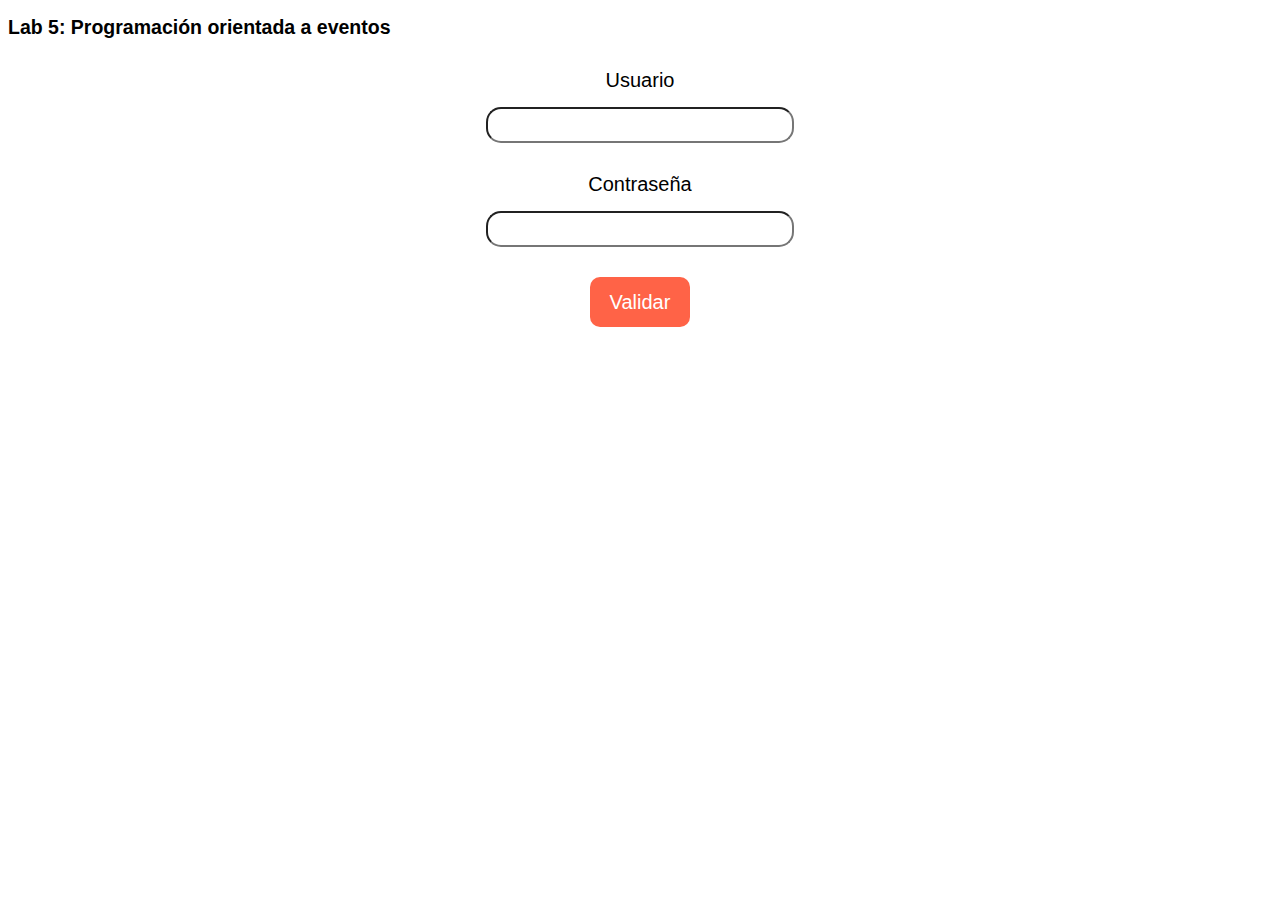
==== Lab5/index.html @ 790ef098 "Parte 1" ====
<!DOCTYPE html>
<html lang="en">
<head>
    <meta charset="UTF-8">
    <title>Lab 5</title>
    
    <link rel = "stylesheet" type="text/css" href="style.css">
</head>
<body>
  <h2>Lab 5: Programación orientada a eventos</h2>
   
   <form>
       <div id = "user_div">
          <label for= "usuario">Usuario</label>
           <input type = "text" name = "usuario" id = "usuario">
       </div>
       <div id = "user_pass">
           <label  for = "pass">Contraseña</label>
           <input type = "password" name = "pass" id = "pass">
           
       </div>
       <div id = "sub">
           <button type = "submit">Validar</button>
       </div>
   </form>
   
   <script href = "script.js"></script>
</body>
</html>
---- Lab5/style.css ----
body{
    font: 13px Arial, Helvetica, sans-serif;;
}

#user_pass, #user_div{
    text-align: center;
    margin:30px;
    font-size: 20px;
}

label{
    display: block;
    margin: 0 0 15px 0;
}

input{
    width: 300px;
    height: 30px;
    font-size: 20px;
    border-radius: 15px;
    border-collapse: collapse;
}

#sub{
    text-align: center;
}

button{
    width: 100px;
    height: 50px;
    font-size: 20px;
    border-radius: 10px;
    border-style: none;
    background-color: tomato;
    color: white;
}

button:hover{
    background-color: orangered;
    cursor: pointer;
}
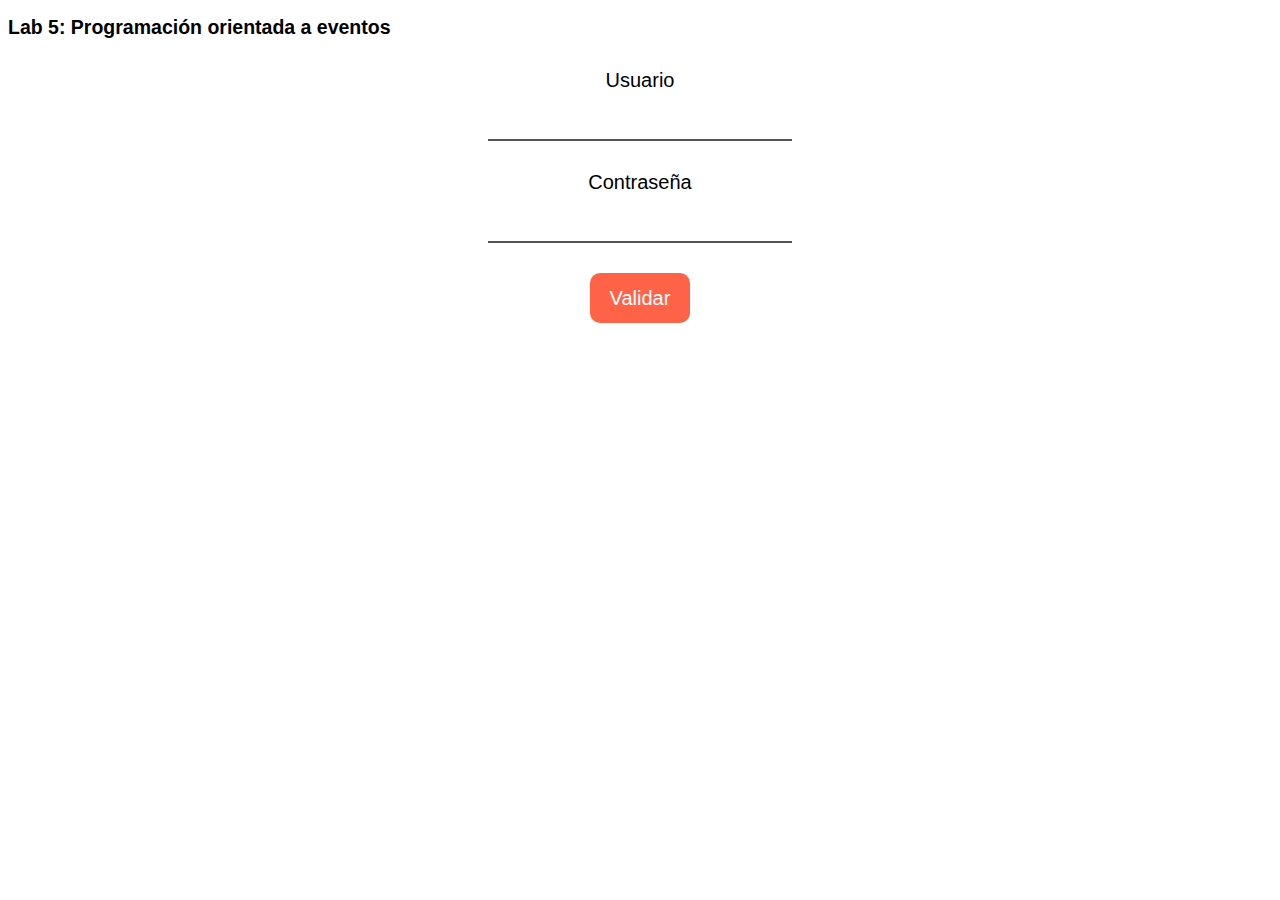
==== commit deee673b: "Prueba branch y update prb 1" ====
--- a/Lab5/index.html
+++ b/Lab5/index.html
@@ -20,7 +20,7 @@
            
        </div>
        <div id = "sub">
-           <button type = "submit">Validar</button>
+           <button type = "submit" onclick="validar()">Validar</button>
        </div>
    </form>
    
--- a/Lab5/style.css
+++ b/Lab5/style.css
@@ -16,9 +16,12 @@
 input{
     width: 300px;
     height: 30px;
-    font-size: 20px;
-    border-radius: 15px;
-    border-collapse: collapse;
+    font-size: 25px;
+    font-size-adjust: auto;
+    /*border-radius: 15px;*/
+    outline: 0;
+    border-width: 0 0 2px;
+    border-color: black;
 }
 
 #sub{
@@ -33,6 +36,7 @@
     border-style: none;
     background-color: tomato;
     color: white;
+    
 }
 
 button:hover{
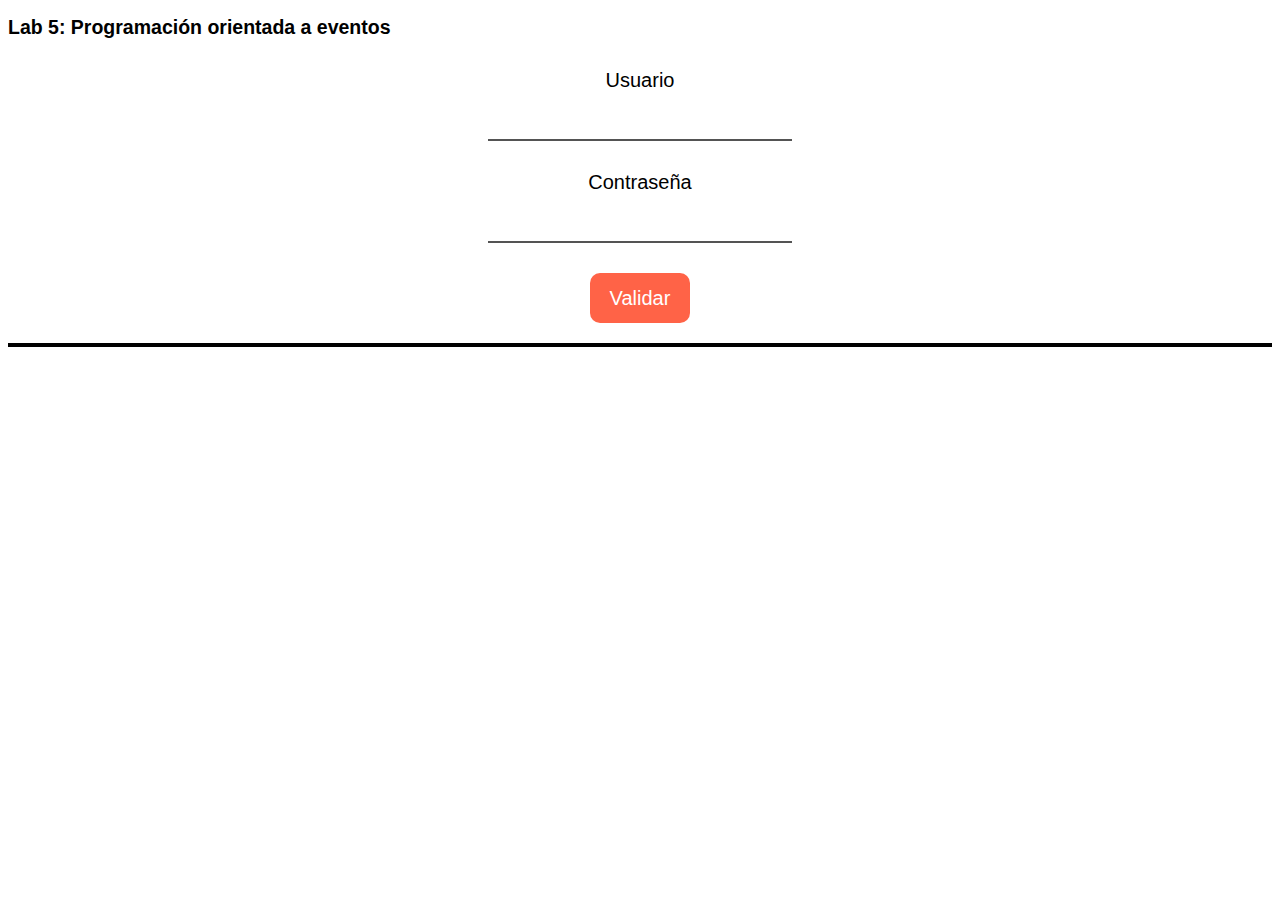
==== commit fc12230b: "Parte 1 completa" ====
--- a/Lab5/index.html
+++ b/Lab5/index.html
@@ -20,10 +20,12 @@
            
        </div>
        <div id = "sub">
-           <button type = "submit" onclick="validar()">Validar</button>
+           <button onclick= " validar()" >Validar</button>
        </div>
    </form>
+   <hr>
    
-   <script href = "script.js"></script>
+   
+    <script type = "text/javascript" src = "script.js"></script>
 </body>
 </html>--- a/Lab5/style.css
+++ b/Lab5/style.css
@@ -39,7 +39,18 @@
     
 }
 
+hr{
+    margin-top: 20px;
+    border: 2px solid black;
+}
+
+
+
 button:hover{
     background-color: orangered;
     cursor: pointer;
+}
+
+hr{
+    color: black;
 }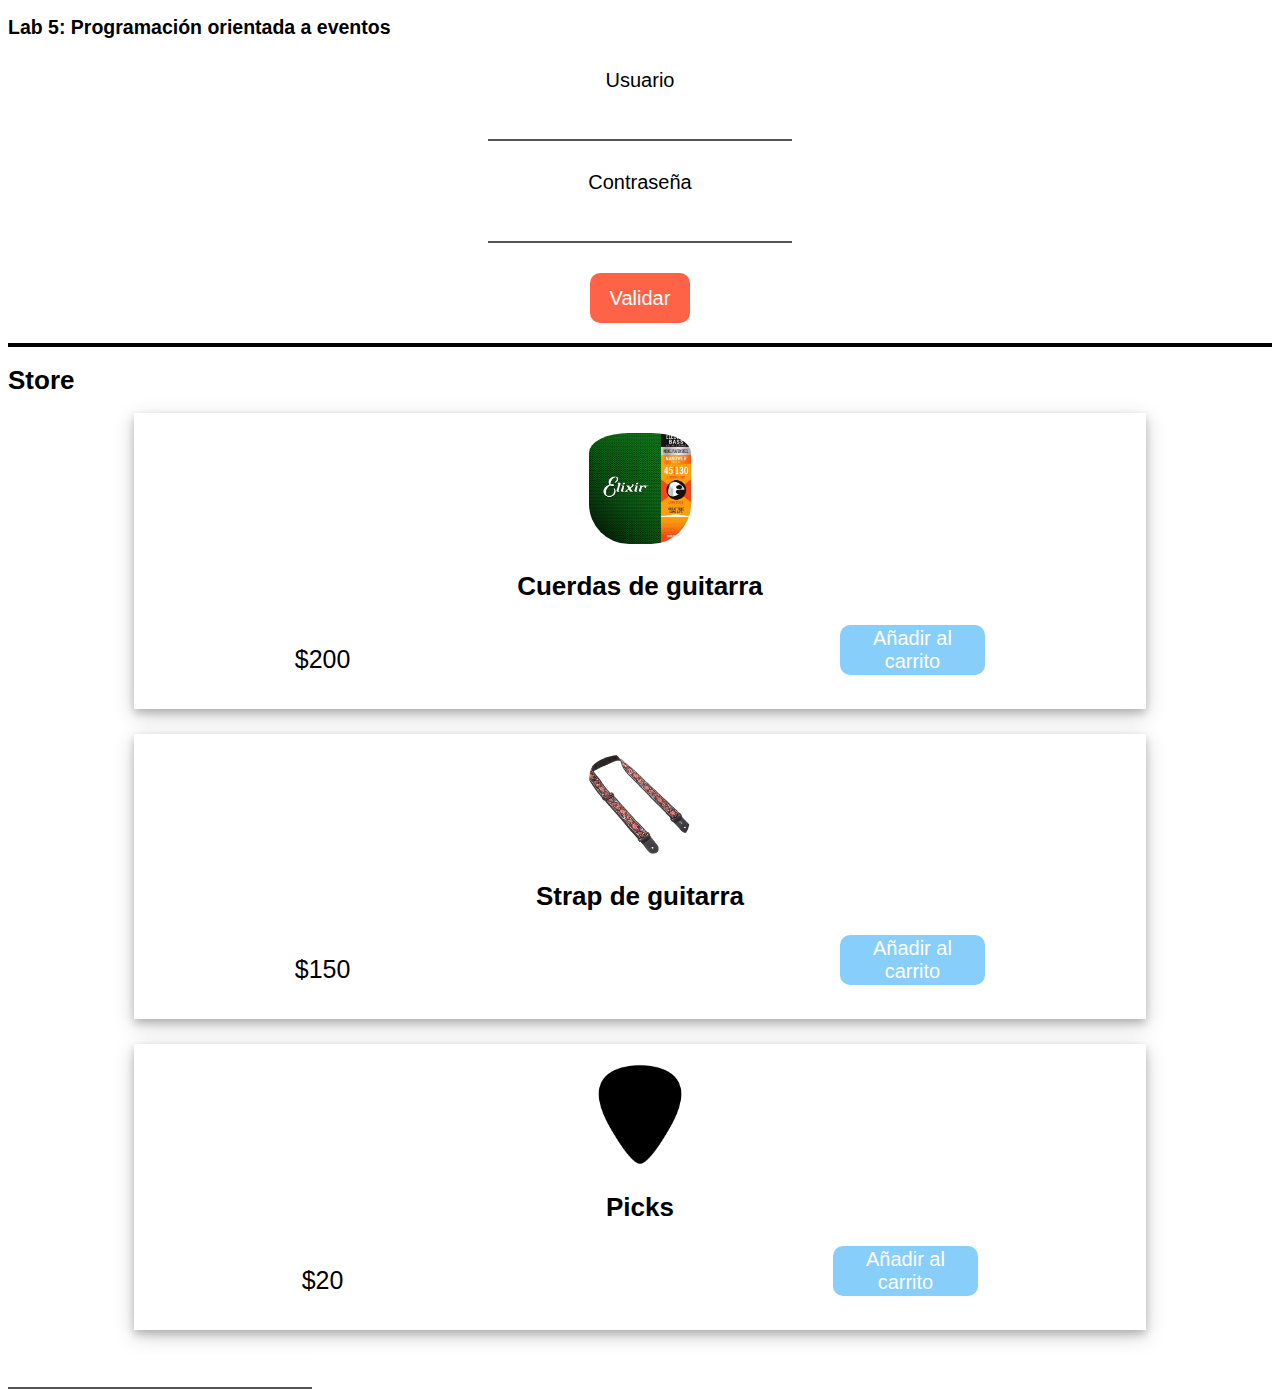
==== commit 18aa7014: "HTML y CSS parte 2" ====
--- a/Lab5/index.html
+++ b/Lab5/index.html
@@ -25,7 +25,48 @@
    </form>
    <hr>
    
+   <h1>Store</h1>
+   
+   
+   
+   <section id = "catalogo">
+       <div class = "bcont">
+           <img src = "img/elixir.jpg">
+           <div class = "scont">
+               <h1 class = "producto">Cuerdas de guitarra</h1>
+               <p class = "price">$200 </p>
+               <button id= "pd1" class = "add" onclick = "opt1">Añadir al carrito</button>
+           </div>
+        </div>
+       
+       
+       
+       <div class = "bcont">
+           <img src = "img/strap.jpg">
+           <div class = "scont">
+               <h1 class = "producto">Strap de guitarra</h1>
+               <p class = "price">$150</p>
+               <button id= "pd2" class = "add" onclick="opt2">Añadir al carrito</button>
+           </div>
+       </div>
+       
+       
+       <article class = "bcont">
+           <img src = "img/pick.png">
+           
+              <div class = "scont">
+               <h1>Picks</h1>
+               <p class = "price">$20 </p>
+               <button id= "pd3" class = "add" onclick = "opt3">Añadir al carrito</button>
+           </div>
+       </article>
+    </section>
+    <div id = "carrito">
+        <input type="number">
+        
+    </div>        
    
     <script type = "text/javascript" src = "script.js"></script>
+    <script type = "text/javascript" src = "store.js"></script>
 </body>
 </html>--- a/Lab5/style.css
+++ b/Lab5/style.css
@@ -1,5 +1,5 @@
 body{
-    font: 13px Arial, Helvetica, sans-serif;;
+    font: 13px Arial, Helvetica, sans-serif;
 }
 
 #user_pass, #user_div{
@@ -53,4 +53,184 @@
 
 hr{
     color: black;
-}+}
+
+
+
+img {
+    border-radius: 40px;
+    display: block;
+    margin-left: auto;
+    margin-right: auto;
+    width: 10%;
+    padding-top: 20px;
+}
+
+/*.producto{
+    font: 20px Arial, Helvetica, sans-serif;
+    font-kerning: normal;
+}*/
+
+.price{
+    display: inline-block;
+    font: 25px Arial, Helvetica, sans-serif;
+    color: black;
+    
+}
+
+.add{
+    width:15%;
+    background-color: lightskyblue;
+    color:white;
+    display: inline-block;
+    margin-left: 50%;
+    margin-right: 0;  
+}
+
+.add:hover{
+    background-color: lightseagreen;
+}
+
+.bcont{
+     display: block;
+    margin-left: auto;
+    margin-right: auto;
+    width: 80%;
+    background-color: white;
+    box-shadow: 0 4px 8px 0 rgba(0, 0, 0, 0.2), 0 6px 20px 0 rgba(0, 0, 0, 0.19);
+    margin-bottom: 25px;
+}
+
+.scont{
+     text-align: center;
+  padding: 10px 20px;
+}
+
+/*---------------------------------------------------------*/
+
+.cart-header {
+    font-weight: bold;
+    font-size: 1.25em;
+    color: #333;
+}
+
+.cart-column {
+    display: flex;
+    align-items: center;
+    border-bottom: 1px solid black;
+    margin-right: 1.5em;
+    padding-bottom: 10px;
+    margin-top: 10px;
+}
+
+.cart-row {
+    display: flex;
+}
+
+.cart-item {
+    width: 45%;
+}
+
+.cart-price {
+    width: 20%;
+    font-size: 1.2em;
+    color: #333;
+}
+
+.cart-quantity {
+    width: 35%;
+}
+
+.cart-item-title {
+    color: #333;
+    margin-left: .5em;
+    font-size: 1.2em;
+}
+
+.cart-item-image {
+    width: 75px;
+    height: auto;
+    border-radius: 10px;
+}
+
+.btn-danger {
+    color: white;
+    background-color: #EB5757;
+    border: none;
+    border-radius: .3em;
+    font-weight: bold;
+}
+
+.btn-danger:hover {
+    background-color: #CC4C4C;
+}
+
+.cart-quantity-input {
+    height: 34px;
+    width: 50px;
+    border-radius: 5px;
+    border: 1px solid #56CCF2;
+    background-color: #eee;
+    color: #333;
+    padding: 0;
+    text-align: center;
+    font-size: 1.2em;
+    margin-right: 25px;
+}
+
+.cart-row:last-child {
+    border-bottom: 1px solid black;
+}
+
+.cart-row:last-child .cart-column {
+    border: none;
+}
+
+.cart-total {
+    text-align: end;
+    margin-top: 10px;
+    margin-right: 10px;
+}
+
+.cart-total-title {
+    font-weight: bold;
+    font-size: 1.5em;
+    color: black;
+    margin-right: 20px;
+}
+
+.cart-total-price {
+    color: #333;
+    font-size: 1.1em;
+}
+
+.btn-purchase {
+    display: block;
+    margin: 40px auto 80px auto;
+    font-size: 1.75em;
+    width: 200px;
+}
+
+
+
+
+
+
+
+
+
+
+
+
+
+
+
+
+
+
+
+
+
+
+
+
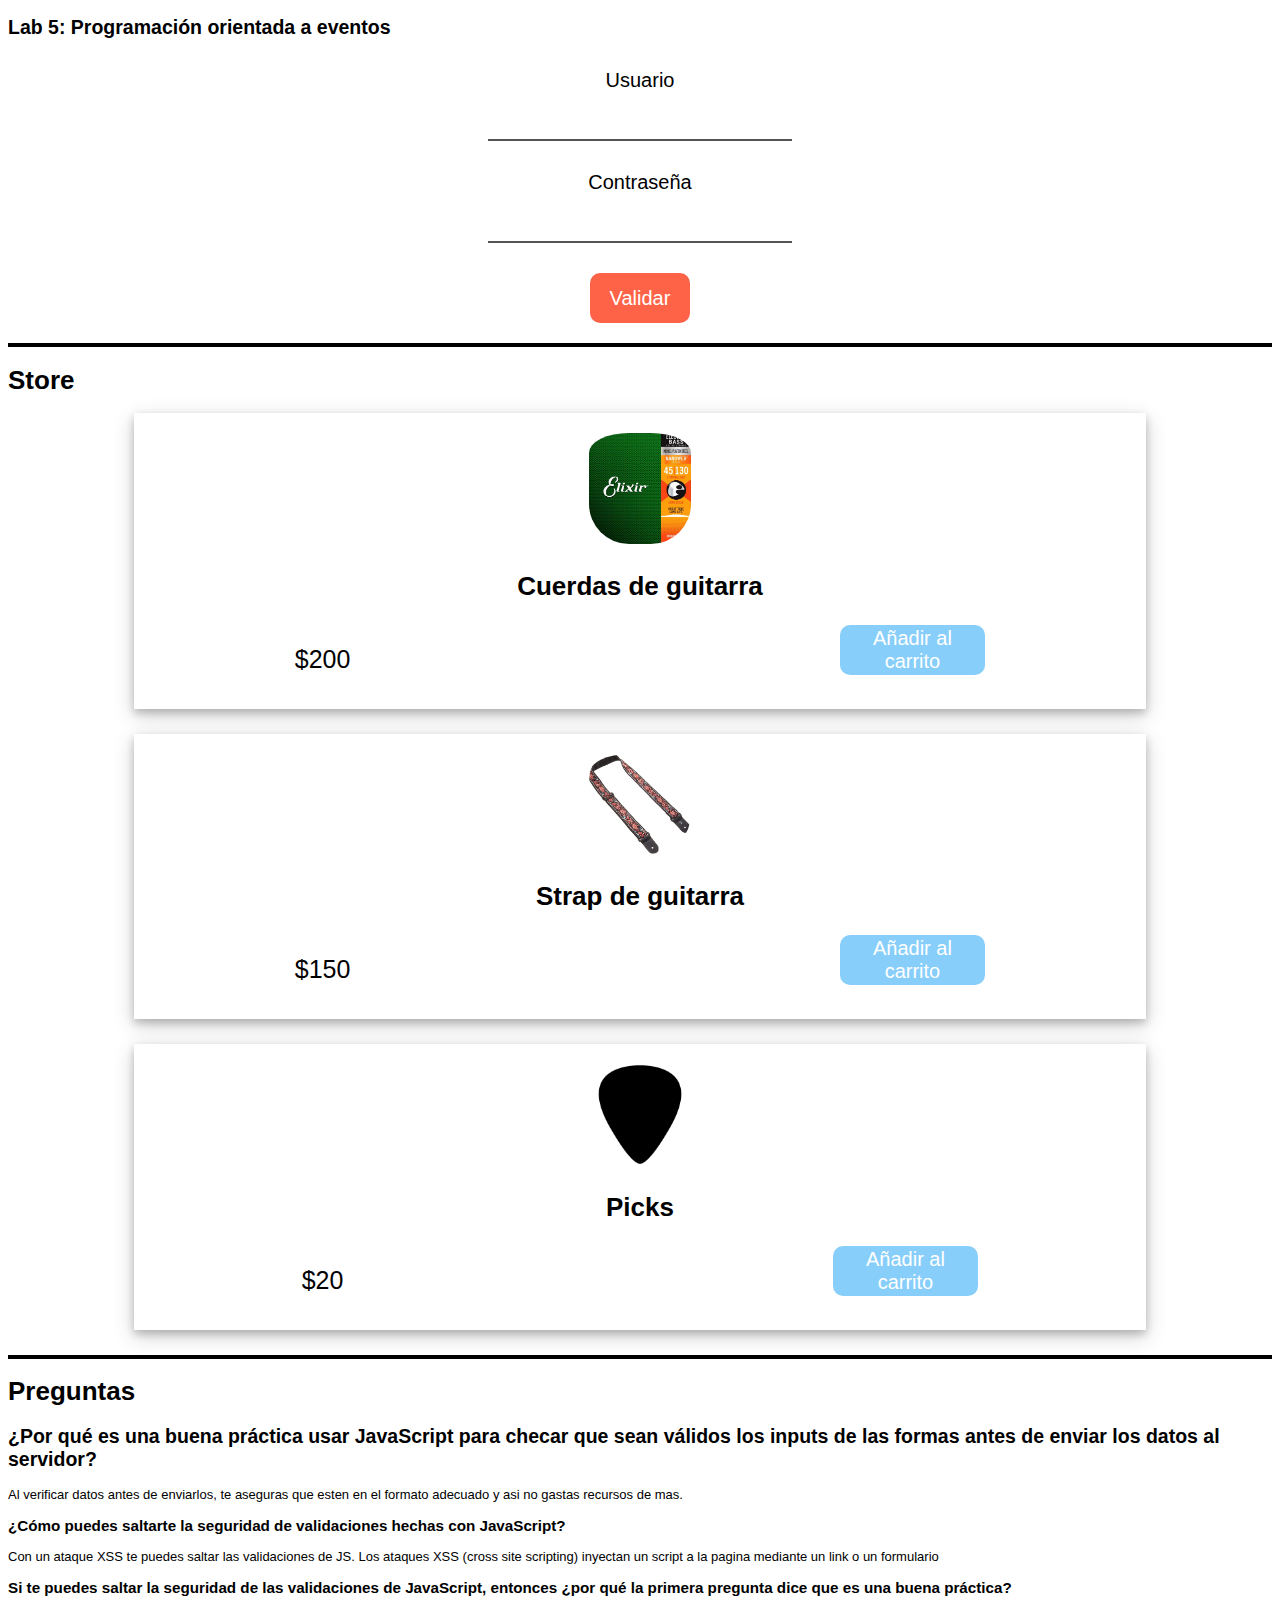
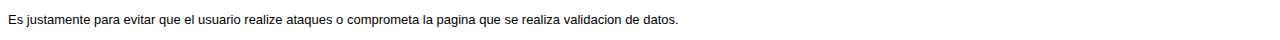
==== commit 7494c27e: "Preguntas" ====
--- a/Lab5/index.html
+++ b/Lab5/index.html
@@ -58,14 +58,38 @@
                <h1>Picks</h1>
                <p class = "price">$20 </p>
                <button id= "pd3" class = "add" onclick = "opt3">Añadir al carrito</button>
+              
            </div>
        </article>
     </section>
     <div id = "carrito">
-        <input type="number">
         
     </div>        
    
+   <hr>
+   
+   
+   <section>
+       <header>
+           
+           <h1>Preguntas</h1>
+       </header>
+       <article>
+           <h2>¿Por qué es una buena práctica usar JavaScript para checar que sean válidos los inputs de las formas antes de enviar los datos al servidor?</h2>
+           <p>Al verificar datos antes de enviarlos, te aseguras que esten en el formato adecuado y asi no gastas recursos de mas.</p>
+       </article>
+       
+       <article>
+           <h3>¿Cómo puedes saltarte la seguridad de validaciones hechas con JavaScript?</h3>
+           <p>Con un ataque XSS te puedes saltar las validaciones de JS. Los ataques XSS (cross site scripting) inyectan un script a la pagina mediante un link o un formulario</p>
+       </article>
+       
+       <article>
+           <h3>
+               Si te puedes saltar la seguridad de las validaciones de JavaScript, entonces ¿por qué la primera pregunta dice que es una buena práctica? </h3>
+               <p> Es justamente para evitar que el usuario realize ataques o comprometa la pagina que se realiza validacion de datos.</p>
+       </article>
+   </section>
     <script type = "text/javascript" src = "script.js"></script>
     <script type = "text/javascript" src = "store.js"></script>
 </body>
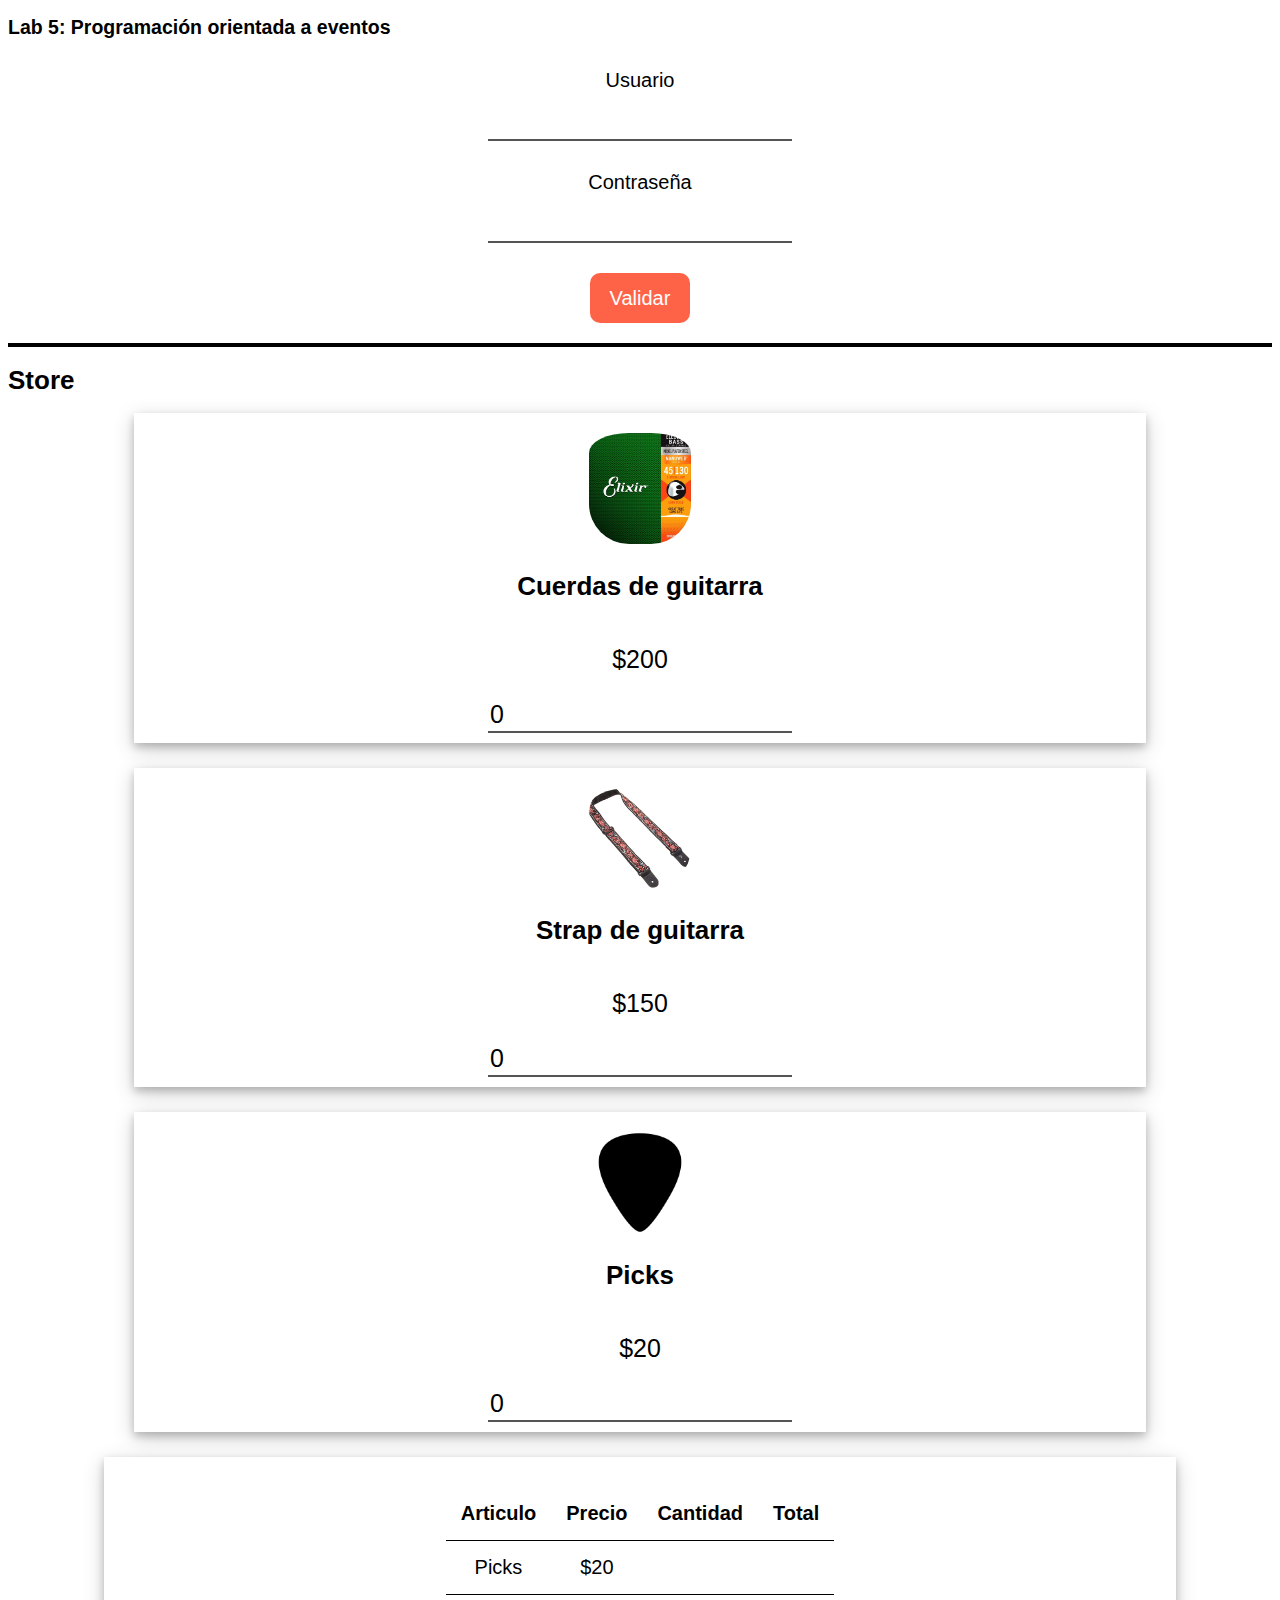
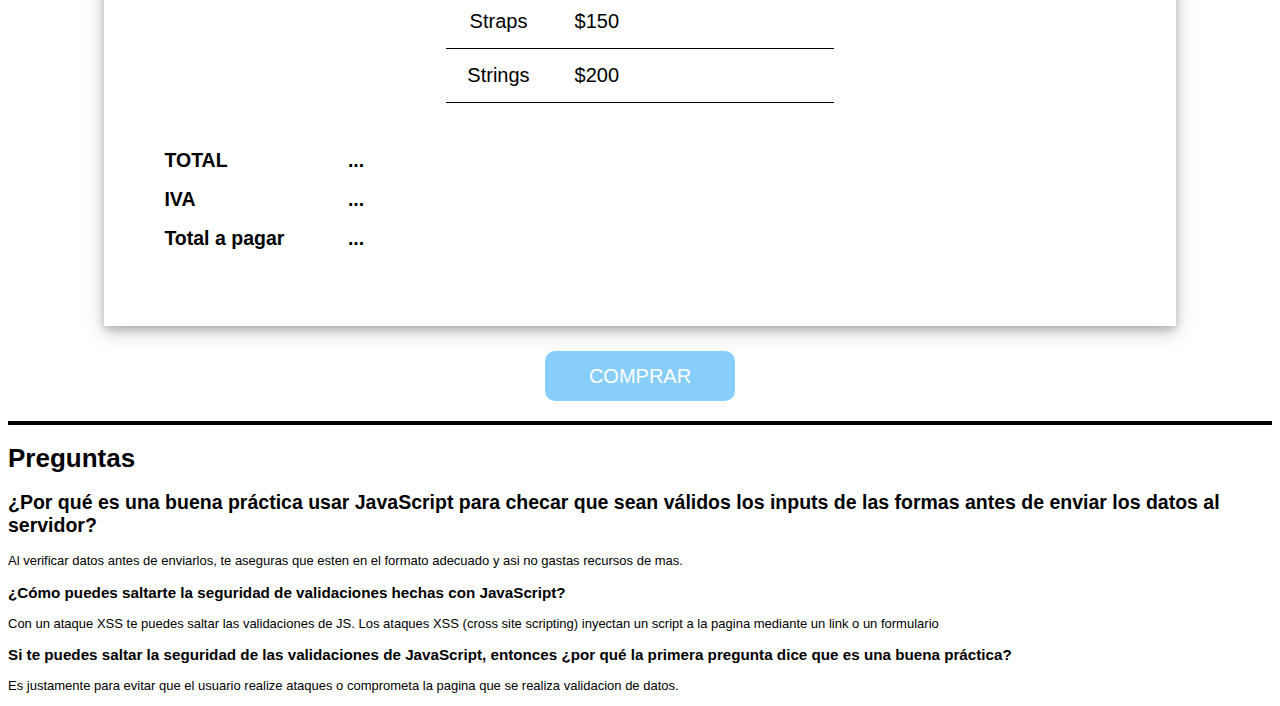
==== commit dab00c93: "Detalles finales" ====
--- a/Lab5/index.html
+++ b/Lab5/index.html
@@ -35,7 +35,9 @@
            <div class = "scont">
                <h1 class = "producto">Cuerdas de guitarra</h1>
                <p class = "price">$200 </p>
-               <button id= "pd1" class = "add" onclick = "opt1">Añadir al carrito</button>
+               <form>
+                   <input id = "cuerdas" type = "number" value = "0">
+               </form>
            </div>
         </div>
        
@@ -46,25 +48,74 @@
            <div class = "scont">
                <h1 class = "producto">Strap de guitarra</h1>
                <p class = "price">$150</p>
-               <button id= "pd2" class = "add" onclick="opt2">Añadir al carrito</button>
+               <form>
+                   <input id = "strap" type = "number" value = "0">
+               </form>
            </div>
        </div>
        
        
-       <article class = "bcont">
+       <div class = "bcont">
            <img src = "img/pick.png">
            
               <div class = "scont">
                <h1>Picks</h1>
                <p class = "price">$20 </p>
-               <button id= "pd3" class = "add" onclick = "opt3">Añadir al carrito</button>
+               <form>
+                   <input id = "picks" type = "number" value = "0">
+               </form>
               
            </div>
-       </article>
+           
+       </div>
     </section>
-    <div id = "carrito">
+    <div  class = "bcont" id = "carrito">
+               
+               <table>
+                  <thead>
+                   <tr>
+                       <th>Articulo</th>
+                       <th>Precio</th>
+                       <th>Cantidad</th>
+                       <th>Total</th>
+                   </tr>                     
+                  </thead>
+                  <tbody>  
+                    <tr>
+                        <td>Picks</td>
+                        <td>$20</td>
+                        <td id = "cp"></td>
+                        <td id = "tp"></td>
+                    </tr>
+                    <tr>
+                        <td>Straps</td>
+                        <td>$150</td>
+                        <td id = "cs"></td>
+                        <td id = "ts"></td>
+                    </tr>
+                    <tr>
+                        <td>Strings</td>
+                        <td>$200</td>
+                        <td id = "cc"></td>
+                        <td id = "tc"></td>
+                    </tr>
+                  </tbody>
+               </table>
+               <div id = "con">
+                    <div class = "resumen">
+                       <h2 >TOTAL</h2>
+                       <h2>IVA</h2>
+                       <h2>Total a pagar</h2>
+                    </div>
+                    <div class = "resumen">
+                       <h2 id = "total">...</h2>
+                       <h2 id = "IVA">...</h2>
+                       <h2 id = "final">...</h2>
+                   </div>
+               </div>
         
     </div>        
+               <button id = "add" onclick = "contar()">COMPRAR</button>
    
    <hr>
    
--- a/Lab5/style.css
+++ b/Lab5/style.css
@@ -78,16 +78,16 @@
     
 }
 
-.add{
+#add{
     width:15%;
     background-color: lightskyblue;
     color:white;
-    display: inline-block;
-    margin-left: 50%;
-    margin-right: 0;  
+    display: block;
+    margin-left: auto;
+    margin-right: auto;  
 }
 
-.add:hover{
+#add:hover{
     background-color: lightseagreen;
 }
 
@@ -106,109 +106,30 @@
   padding: 10px 20px;
 }
 
-/*---------------------------------------------------------*/
-
-.cart-header {
-    font-weight: bold;
-    font-size: 1.25em;
-    color: #333;
+#carrito{
+    padding: 30px;
 }
 
-.cart-column {
-    display: flex;
-    align-items: center;
-    border-bottom: 1px solid black;
-    margin-right: 1.5em;
-    padding-bottom: 10px;
-    margin-top: 10px;
+table{
+    border-collapse: collapse;
+    margin: 0 auto;
+    font-size: 20px;
 }
 
-.cart-row {
-    display: flex;
-}
-
-.cart-item {
-    width: 45%;
-}
-
-.cart-price {
-    width: 20%;
-    font-size: 1.2em;
-    color: #333;
-}
-
-.cart-quantity {
-    width: 35%;
-}
-
-.cart-item-title {
-    color: #333;
-    margin-left: .5em;
-    font-size: 1.2em;
-}
-
-.cart-item-image {
-    width: 75px;
-    height: auto;
-    border-radius: 10px;
-}
-
-.btn-danger {
-    color: white;
-    background-color: #EB5757;
-    border: none;
-    border-radius: .3em;
-    font-weight: bold;
-}
-
-.btn-danger:hover {
-    background-color: #CC4C4C;
-}
-
-.cart-quantity-input {
-    height: 34px;
-    width: 50px;
-    border-radius: 5px;
-    border: 1px solid #56CCF2;
-    background-color: #eee;
-    color: #333;
-    padding: 0;
-    text-align: center;
-    font-size: 1.2em;
-    margin-right: 25px;
-}
-
-.cart-row:last-child {
+td, th{
     border-bottom: 1px solid black;
 }
 
-.cart-row:last-child .cart-column {
-    border: none;
+th, td {
+    padding: 15px;
+    text-align: center;
 }
 
-.cart-total {
-    text-align: end;
-    margin-top: 10px;
-    margin-right: 10px;
-}
 
-.cart-total-title {
-    font-weight: bold;
-    font-size: 1.5em;
-    color: black;
-    margin-right: 20px;
-}
-
-.cart-total-price {
-    color: #333;
-    font-size: 1.1em;
-}
-
-.btn-purchase {
-    display: block;
-    margin: 40px auto 80px auto;
-    font-size: 1.75em;
-    width: 200px;
+.resumen{
+    display: inline-block;
+    margin: 0 auto;
+    padding: 30px;
 }
 
 
@@ -234,3 +155,4 @@
 
 
 
+
